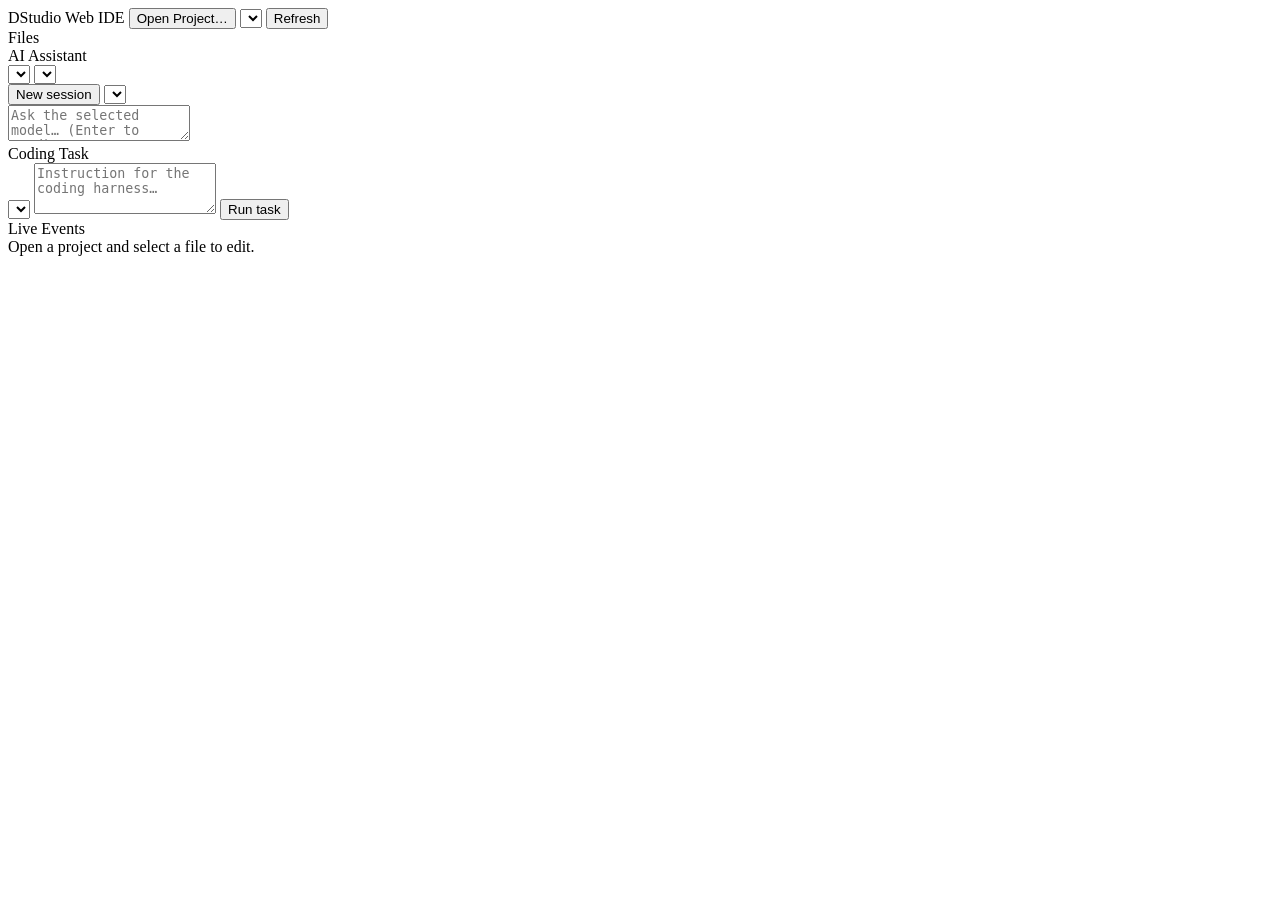
==== plugins/eu.kalafatic.dstudio.teip/web/index.html @ 0d95d930 "DS201126" ====
<!DOCTYPE html>
<html lang="en">
<head>
<meta charset="utf-8">
<meta name="viewport" content="width=device-width, initial-scale=1">
<title>DStudio — Web IDE</title>
<link rel="stylesheet" href="/web/style.css">
</head>
<body>
<header id="topbar">
  <span id="brand">DStudio Web IDE</span>
  <button id="openProjectBtn" title="Open a folder or repository as a DStudio project">Open Project…</button>
  <select id="projectSelect" title="Active project"></select>
  <button id="refreshBtn" title="Refresh projects and tree">Refresh</button>
  <span id="statusDot" class="dot unknown" title="Backend status"></span>
</header>
<div id="layout">
  <aside id="sidebar">
    <div class="panel" id="treePanel">
      <div class="panelTitle">Files</div>
      <div id="fileTree"></div>
    </div>
    <div class="panel" id="aiPanel">
      <div class="panelTitle">AI Assistant <span id="aiEngineTag"></span></div>
      <div class="aiRow">
        <select id="engineSelect"></select>
        <select id="modelSelect"></select>
      </div>
      <div class="aiRow">
        <button id="newSessionBtn">New session</button>
        <select id="sessionSelect"></select>
      </div>
      <div id="chatLog"></div>
      <textarea id="chatInput" rows="2" placeholder="Ask the selected model… (Enter to send)"></textarea>
    </div>
    <div class="panel" id="taskPanel">
      <div class="panelTitle">Coding Task</div>
      <select id="harnessSelect"></select>
      <textarea id="taskInstruction" rows="3" placeholder="Instruction for the coding harness…"></textarea>
      <button id="runTaskBtn">Run task</button>
      <div id="taskStatus"></div>
    </div>
    <div class="panel" id="eventsPanel">
      <div class="panelTitle">Live Events</div>
      <div id="eventsLog"></div>
    </div>
  </aside>
  <main id="editorArea">
    <div id="tabs"></div>
    <div id="editorHost"><div class="placeholder">Open a project and select a file to edit.</div></div>
  </main>
</div>
<div id="ctx-menu" class="ctx-menu" role="menu" hidden></div>
<div id="ctx-toast" class="ctx-toast" hidden></div>
<script src="/web/app.js"></script>
</body>
</html>
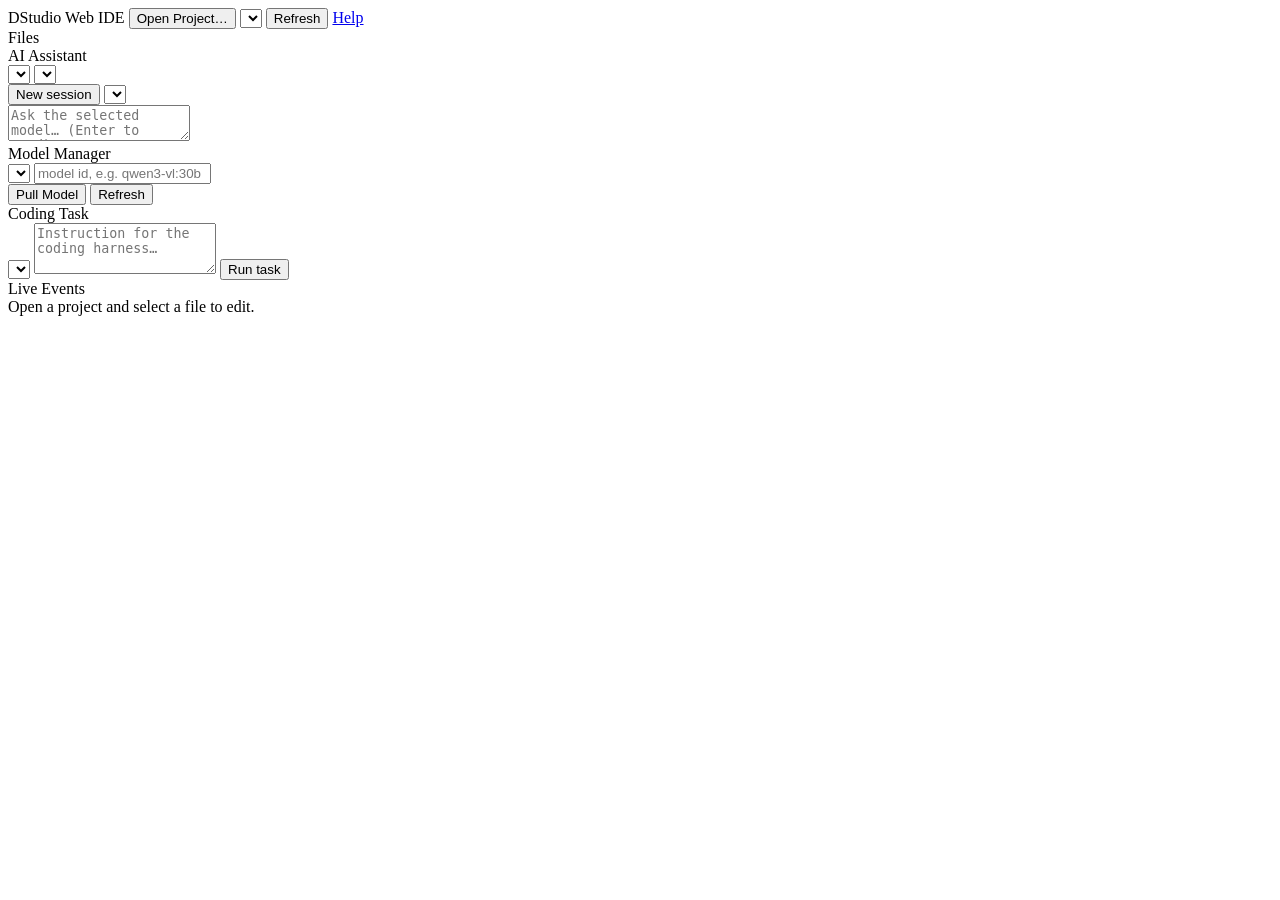
==== commit 05004c73: "x" ====
--- a/plugins/eu.kalafatic.dstudio.teip/web/index.html
+++ b/plugins/eu.kalafatic.dstudio.teip/web/index.html
@@ -12,6 +12,7 @@
   <button id="openProjectBtn" title="Open a folder or repository as a DStudio project">Open Project…</button>
   <select id="projectSelect" title="Active project"></select>
   <button id="refreshBtn" title="Refresh projects and tree">Refresh</button>
+  <a id="helpBtn" href="/help.html" target="_blank" rel="noopener" title="Help and documentation">Help</a>
   <span id="statusDot" class="dot unknown" title="Backend status"></span>
 </header>
 <div id="layout">
@@ -33,6 +34,20 @@
       <div id="chatLog"></div>
       <textarea id="chatInput" rows="2" placeholder="Ask the selected model… (Enter to send)"></textarea>
     </div>
+    <div class="panel" id="modelManagerPanel">
+      <div class="panelTitle">Model Manager</div>
+      <div class="aiRow">
+        <select id="mmProvider"></select>
+        <input id="mmModel" type="text" placeholder="model id, e.g. qwen3-vl:30b">
+      </div>
+      <div class="aiRow">
+        <button id="mmPullBtn">Pull Model</button>
+        <button id="mmRefreshBtn">Refresh</button>
+      </div>
+      <div id="mmStatus"></div>
+      <div id="mmDownloads"></div>
+      <div id="mmInstalled"></div>
+    </div>
     <div class="panel" id="taskPanel">
       <div class="panelTitle">Coding Task</div>
       <select id="harnessSelect"></select>
@@ -50,7 +65,7 @@
     <div id="editorHost"><div class="placeholder">Open a project and select a file to edit.</div></div>
   </main>
 </div>
-<div id="ctx-menu" class="ctx-menu" role="menu" hidden></div>
+<div id="ctx-menu" class="ctx-menu" role="menu" aria-label="Context actions" hidden></div>
 <div id="ctx-toast" class="ctx-toast" hidden></div>
 <script src="/web/app.js"></script>
 </body>
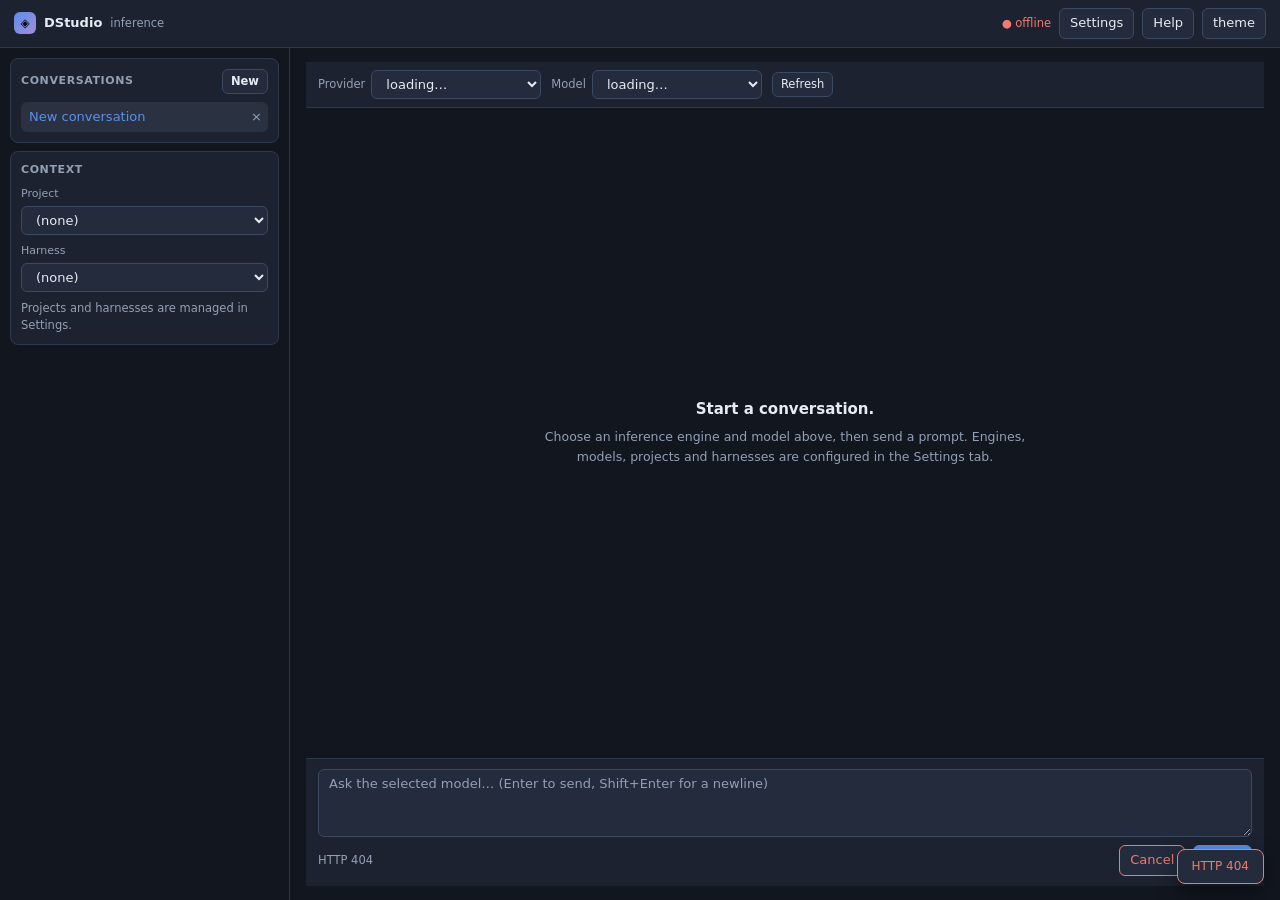
==== commit 5b00b93e: "x" ====
--- a/plugins/eu.kalafatic.dstudio.teip/web/index.html
+++ b/plugins/eu.kalafatic.dstudio.teip/web/index.html
@@ -1,72 +1,83 @@
 <!DOCTYPE html>
-<html lang="en">
+<html lang="en" data-theme="dark">
 <head>
 <meta charset="utf-8">
 <meta name="viewport" content="width=device-width, initial-scale=1">
-<title>DStudio — Web IDE</title>
-<link rel="stylesheet" href="/web/style.css">
+<title>DStudio — Inference</title>
+<link rel="stylesheet" href="style.css">
 </head>
 <body>
 <header id="topbar">
-  <span id="brand">DStudio Web IDE</span>
-  <button id="openProjectBtn" title="Open a folder or repository as a DStudio project">Open Project…</button>
-  <select id="projectSelect" title="Active project"></select>
-  <button id="refreshBtn" title="Refresh projects and tree">Refresh</button>
-  <a id="helpBtn" href="/help.html" target="_blank" rel="noopener" title="Help and documentation">Help</a>
-  <span id="statusDot" class="dot unknown" title="Backend status"></span>
+  <div class="brand">
+    <span class="brand-mark">&#9672;</span>
+    <span id="brandName">DStudio</span>
+    <span class="brand-sub" id="brandSub">inference</span>
+  </div>
+  <div class="spacer"></div>
+  <span id="connStatus" class="conn offline" title="Backend status">&#9679; connecting</span>
+  <a class="btn" href="settings.html" title="Providers, models, projects and harnesses">Settings</a>
+  <a class="btn" href="help.html" target="_blank" rel="noopener" title="Help and documentation">Help</a>
+  <button id="themeBtn" class="btn" title="Toggle light/dark theme">theme</button>
 </header>
+
 <div id="layout">
   <aside id="sidebar">
-    <div class="panel" id="treePanel">
-      <div class="panelTitle">Files</div>
-      <div id="fileTree"></div>
+    <div class="panel">
+      <div class="panel-head">
+        <span>Conversations</span>
+        <button id="newChatBtn" class="btn small">New</button>
+      </div>
+      <div id="conversationList" class="list"></div>
     </div>
-    <div class="panel" id="aiPanel">
-      <div class="panelTitle">AI Assistant <span id="aiEngineTag"></span></div>
-      <div class="aiRow">
-        <select id="engineSelect"></select>
-        <select id="modelSelect"></select>
-      </div>
-      <div class="aiRow">
-        <button id="newSessionBtn">New session</button>
-        <select id="sessionSelect"></select>
-      </div>
-      <div id="chatLog"></div>
-      <textarea id="chatInput" rows="2" placeholder="Ask the selected model… (Enter to send)"></textarea>
-    </div>
-    <div class="panel" id="modelManagerPanel">
-      <div class="panelTitle">Model Manager</div>
-      <div class="aiRow">
-        <select id="mmProvider"></select>
-        <input id="mmModel" type="text" placeholder="model id, e.g. qwen3-vl:30b">
-      </div>
-      <div class="aiRow">
-        <button id="mmPullBtn">Pull Model</button>
-        <button id="mmRefreshBtn">Refresh</button>
-      </div>
-      <div id="mmStatus"></div>
-      <div id="mmDownloads"></div>
-      <div id="mmInstalled"></div>
-    </div>
-    <div class="panel" id="taskPanel">
-      <div class="panelTitle">Coding Task</div>
-      <select id="harnessSelect"></select>
-      <textarea id="taskInstruction" rows="3" placeholder="Instruction for the coding harness…"></textarea>
-      <button id="runTaskBtn">Run task</button>
-      <div id="taskStatus"></div>
-    </div>
-    <div class="panel" id="eventsPanel">
-      <div class="panelTitle">Live Events</div>
-      <div id="eventsLog"></div>
+    <div class="panel">
+      <div class="panel-head"><span>Context</span></div>
+      <label class="field"><span>Project</span>
+        <select id="projectSelect"><option value="">(none)</option></select>
+      </label>
+      <label class="field" id="harnessField"><span>Harness</span>
+        <select id="harnessSelect"><option value="">(none)</option></select>
+      </label>
+      <div class="muted" id="contextHint">Projects and harnesses are managed in Settings.</div>
     </div>
   </aside>
-  <main id="editorArea">
-    <div id="tabs"></div>
-    <div id="editorHost"><div class="placeholder">Open a project and select a file to edit.</div></div>
+
+  <main id="main">
+    <div id="toolbar">
+      <label class="inline"><span>Provider</span>
+        <select id="providerSelect"><option value="">loading…</option></select>
+      </label>
+      <label class="inline"><span>Model</span>
+        <select id="modelSelect"><option value="">loading…</option></select>
+      </label>
+      <button id="refreshBtn" class="btn small" title="Reload providers and models">Refresh</button>
+      <span class="spacer"></span>
+      <span id="modelMeta" class="muted"></span>
+    </div>
+
+    <div id="chatLog" class="chat">
+      <div class="empty">
+        <div class="empty-title">Select a provider and model to start.</div>
+        <div class="empty-text">Conversations run against the same authoritative backend
+          that the desktop IDE uses. Provider, model, project and harness configuration
+          live in the Settings tab.</div>
+      </div>
+    </div>
+
+    <div id="composer">
+      <textarea id="promptInput" rows="3"
+        placeholder="Ask the selected model… (Enter to send, Shift+Enter for a newline)"></textarea>
+      <div class="composer-actions">
+        <span id="sendStatus" class="muted"></span>
+        <span class="spacer"></span>
+        <button id="cancelBtn" class="btn danger" hidden>Cancel</button>
+        <button id="sendBtn" class="btn primary">Send</button>
+      </div>
+    </div>
   </main>
 </div>
-<div id="ctx-menu" class="ctx-menu" role="menu" aria-label="Context actions" hidden></div>
-<div id="ctx-toast" class="ctx-toast" hidden></div>
-<script src="/web/app.js"></script>
+
+<div id="toast" class="toast" hidden></div>
+<script src="common.js"></script>
+<script src="app.js"></script>
 </body>
 </html>
--- a/plugins/eu.kalafatic.dstudio.teip/web/style.css
+++ b/plugins/eu.kalafatic.dstudio.teip/web/style.css
@@ -0,0 +1,179 @@
+/* Shared inference web — UPM/Darwin family design tokens (dark default). */
+:root {
+  --bg: #12161f; --panel: #1c2230; --panel2: #232b3c; --panel3: #2a3242;
+  --border: #2e394c; --border2: #3c4a61;
+  --text: #e7ebf3; --muted: #93a0b4;
+  --accent: #5b8feb; --accent2: #a58cd9;
+  --ok: #46c58a; --warn: #e2ad4e; --err: #ef7a6f;
+  --code: #10131a;
+  --mono: "JetBrains Mono", "Fira Code", "DejaVu Sans Mono", Consolas, monospace;
+}
+[data-theme="light"] {
+  --bg: #f4f6f9; --panel: #ffffff; --panel2: #f7f9fb; --panel3: #eceff4;
+  --border: #d7dce4; --border2: #c3cad5;
+  --text: #1b2434; --muted: #5c6a7e;
+  --accent: #2f6bd8; --accent2: #7048c8;
+  --ok: #1f8a4c; --warn: #a86a00; --err: #c23b2e;
+  --code: #f7f9fb;
+}
+* { box-sizing: border-box; }
+html, body { height: 100%; }
+body {
+  margin: 0; background: var(--bg); color: var(--text);
+  font: 13px/1.45 "Inter", "Segoe UI", "DejaVu Sans", system-ui, sans-serif;
+  display: flex; flex-direction: column; overflow: hidden;
+}
+a { color: inherit; }
+
+/* ---- top bar ---- */
+#topbar {
+  display: flex; align-items: center; gap: 8px; padding: 8px 14px;
+  background: var(--panel); border-bottom: 1px solid var(--border); flex: none;
+}
+.brand { display: flex; align-items: center; gap: 8px; font-weight: 700; }
+.brand-mark {
+  width: 22px; height: 22px; border-radius: 6px; display: inline-flex;
+  align-items: center; justify-content: center; font-size: 12px;
+  background: linear-gradient(135deg, var(--accent), var(--accent2)); color: #0b0e14;
+}
+.brand-sub { color: var(--muted); font-weight: 400; font-size: 11.5px; }
+.spacer { flex: 1; }
+.conn { font-size: 11.5px; color: var(--muted); white-space: nowrap; }
+.conn.online { color: var(--ok); }
+.conn.offline { color: var(--err); }
+
+/* ---- buttons, inputs ---- */
+.btn, button, select, input, textarea {
+  font: inherit; color: var(--text); background: var(--panel2);
+  border: 1px solid var(--border2); border-radius: 6px; padding: 5px 10px;
+  outline: none;
+}
+.btn { text-decoration: none; cursor: pointer; display: inline-flex;
+  align-items: center; }
+button { cursor: pointer; }
+.btn:hover, button:hover { border-color: var(--accent); }
+button:disabled { opacity: .45; cursor: not-allowed; }
+button.primary { background: var(--accent); border-color: var(--accent);
+  color: #0b0e14; font-weight: 600; }
+button.primary:hover { filter: brightness(1.08); }
+button.danger { border-color: var(--err); color: var(--err); }
+button.small, .btn.small { padding: 3px 8px; font-size: 11.5px; }
+select { min-width: 120px; }
+textarea { resize: vertical; }
+input::placeholder, textarea::placeholder { color: var(--muted); }
+
+/* ---- inference layout ---- */
+#layout { flex: 1; display: flex; min-height: 0; }
+#sidebar {
+  width: 290px; min-width: 240px; display: flex; flex-direction: column; gap: 8px;
+  padding: 10px; border-right: 1px solid var(--border); overflow-y: auto;
+}
+.panel { background: var(--panel); border: 1px solid var(--border);
+  border-radius: 8px; padding: 10px; }
+.panel-head { display: flex; align-items: center; justify-content: space-between;
+  gap: 8px; margin-bottom: 8px; color: var(--muted); font-weight: 600;
+  font-size: 11px; text-transform: uppercase; letter-spacing: .6px; }
+.field { display: flex; flex-direction: column; gap: 4px; margin-bottom: 8px; }
+.field:last-child { margin-bottom: 0; }
+.field > span { color: var(--muted); font-size: 11px; }
+.field select { width: 100%; }
+.list { display: flex; flex-direction: column; gap: 2px; max-height: 40vh;
+  overflow-y: auto; }
+.conv { display: flex; align-items: center; gap: 4px; border-radius: 6px; }
+.conv:hover { background: var(--panel2); }
+.conv.active { background: var(--panel3); }
+.conv-label {
+  flex: 1; text-align: left; background: transparent; border: none;
+  padding: 6px 8px; border-radius: 6px; white-space: nowrap; overflow: hidden;
+  text-overflow: ellipsis; color: var(--text); cursor: pointer;
+}
+.conv.active .conv-label { color: var(--accent); }
+.conv-remove { background: transparent; border: none; color: var(--muted);
+  padding: 2px 6px; border-radius: 4px; }
+.conv-remove:hover { color: var(--err); border-color: transparent; }
+
+#main { flex: 1; display: flex; flex-direction: column; min-width: 0; }
+#toolbar {
+  display: flex; align-items: center; gap: 10px; padding: 8px 12px;
+  background: var(--panel); border-bottom: 1px solid var(--border);
+  flex-wrap: wrap;
+}
+.inline { display: flex; align-items: center; gap: 6px; }
+.inline > span { color: var(--muted); font-size: 11.5px; white-space: nowrap; }
+.inline select { min-width: 170px; max-width: 320px; }
+
+.chat { flex: 1; overflow-y: auto; padding: 16px 18px; display: flex;
+  flex-direction: column; gap: 12px; }
+.empty { margin: auto; max-width: 520px; text-align: center; color: var(--muted); }
+.empty-title { color: var(--text); font-weight: 600; font-size: 15px;
+  margin-bottom: 6px; }
+.empty-text { font-size: 12.5px; line-height: 1.6; }
+.msg { max-width: 860px; width: 100%; align-self: flex-start; }
+.msg.user { align-self: flex-end; }
+.msg .who { font-size: 10px; text-transform: uppercase; letter-spacing: .7px;
+  color: var(--muted); margin-bottom: 3px; }
+.msg.user .who { color: var(--accent); text-align: right; }
+.msg .text {
+  white-space: pre-wrap; word-break: break-word; padding: 10px 12px;
+  border-radius: 9px; background: var(--panel); border: 1px solid var(--border);
+}
+.msg.user .text { background: rgba(108,140,255,.12);
+  border-color: rgba(108,140,255,.35); }
+
+#composer { border-top: 1px solid var(--border); background: var(--panel);
+  padding: 10px 12px; display: flex; flex-direction: column; gap: 8px; flex: none; }
+#composer textarea { width: 100%; min-height: 62px; }
+.composer-actions { display: flex; align-items: center; gap: 8px; }
+
+/* ---- settings ---- */
+main { flex: 1; overflow-y: auto; padding: 14px 16px; }
+.grid { display: grid; grid-template-columns: repeat(auto-fill, minmax(330px, 1fr));
+  gap: 10px; }
+.card { background: var(--panel); border: 1px solid var(--border);
+  border-radius: 8px; padding: 12px 14px; }
+.card h4 { font-size: 10px; text-transform: uppercase; letter-spacing: .8px;
+  color: var(--muted); margin: 0 0 9px; font-weight: 600; }
+.kv { display: flex; justify-content: space-between; gap: 10px; padding: 3px 0;
+  border-bottom: 1px dashed var(--border); font-size: 11.5px; }
+.kv:last-child { border-bottom: none; }
+.kv .k { color: var(--muted); }
+.kv .v { font-family: var(--mono); word-break: break-all; text-align: right;
+  font-size: 11px; }
+.row { display: flex; gap: 8px; align-items: center; flex-wrap: wrap;
+  margin-bottom: 7px; }
+.row label { color: var(--muted); min-width: 62px; font-size: 11.5px; }
+.row select { flex: 1; min-width: 130px; }
+.row input[type="text"] { flex: 1; min-width: 150px; }
+table { width: 100%; border-collapse: collapse; font-size: 11.5px; }
+th { text-align: left; color: var(--muted); font-weight: 600; font-size: 9.5px;
+  text-transform: uppercase; letter-spacing: .6px; padding: 3px 6px;
+  border-bottom: 1px solid var(--border); }
+td { padding: 5px 6px; border-bottom: 1px solid var(--border);
+  vertical-align: middle; }
+tr:last-child td { border-bottom: none; }
+td.ellipsis { max-width: 230px; overflow: hidden; text-overflow: ellipsis;
+  white-space: nowrap; font-family: var(--mono); }
+.badge { display: inline-block; font-size: 9.5px; padding: 1px 7px;
+  border-radius: 8px; border: 1px solid var(--border2); color: var(--muted);
+  text-transform: uppercase; white-space: nowrap; }
+.badge.ok { color: var(--ok); border-color: rgba(74,222,128,.45); }
+.badge.err { color: var(--err); border-color: rgba(248,113,113,.45); }
+.muted { color: var(--muted); font-size: 11.5px; }
+.banner { margin-bottom: 10px; padding: 8px 12px; border-radius: 7px;
+  font-size: 12px; }
+.banner.warn { background: rgba(251,191,36,.1);
+  border: 1px solid rgba(251,191,36,.35); color: var(--warn); }
+.banner.err { background: rgba(248,113,113,.1);
+  border: 1px solid rgba(248,113,113,.4); color: var(--err); }
+
+/* ---- toast ---- */
+.toast { position: fixed; bottom: 16px; right: 16px; background: var(--panel2);
+  border: 1px solid var(--accent); border-radius: 8px; padding: 8px 14px;
+  font-size: 12px; z-index: 60; max-width: 60vw;
+  box-shadow: 0 8px 22px rgba(0,0,0,.45); }
+.toast.error { border-color: var(--err); color: var(--err); }
+
+@media (max-width: 820px) {
+  #sidebar { display: none; }
+  .inline select { min-width: 120px; }
+}
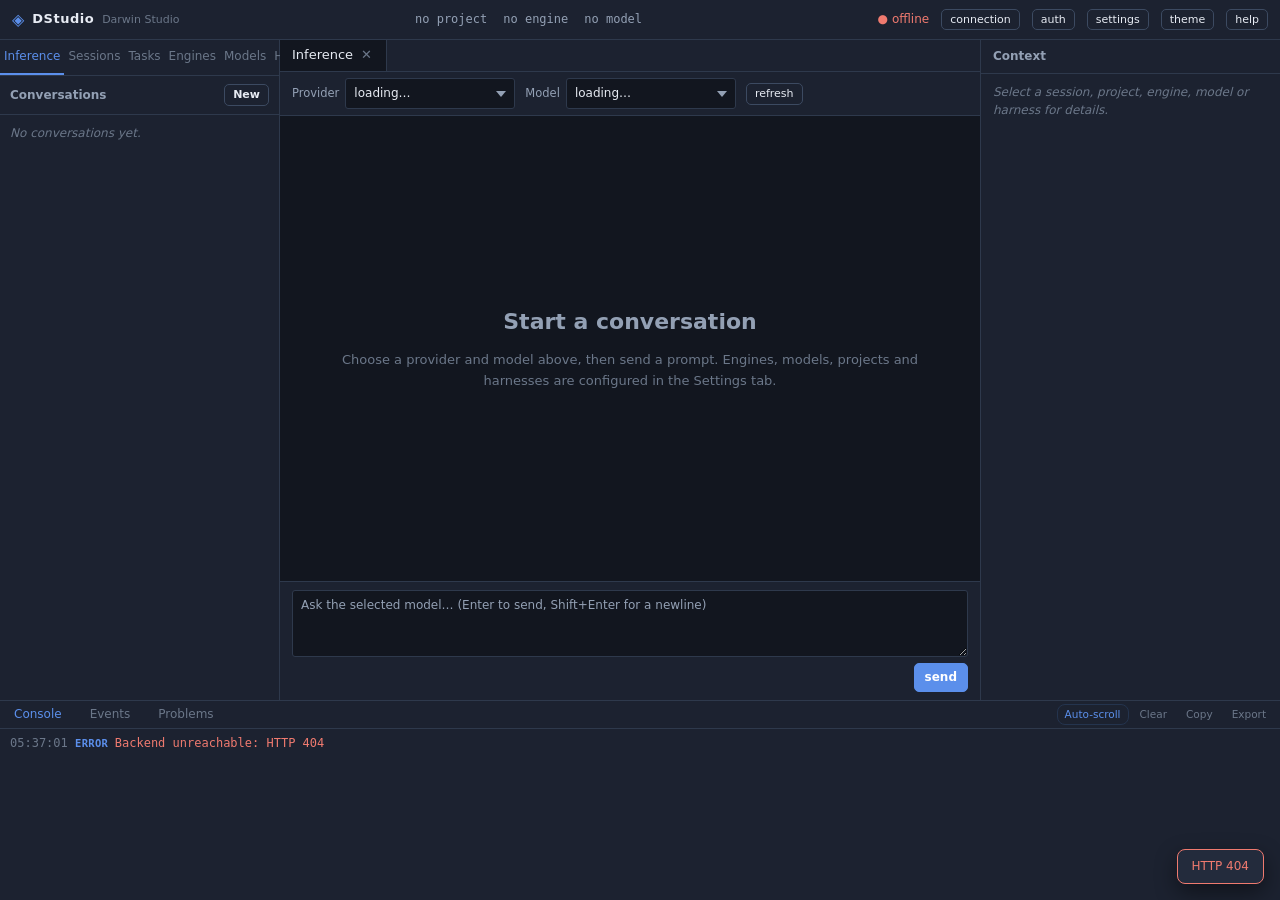
==== commit c53a73ac: "x" ====
--- a/plugins/eu.kalafatic.dstudio.teip/web/index.html
+++ b/plugins/eu.kalafatic.dstudio.teip/web/index.html
@@ -10,74 +10,114 @@
 <header id="topbar">
   <div class="brand">
     <span class="brand-mark">&#9672;</span>
-    <span id="brandName">DStudio</span>
-    <span class="brand-sub" id="brandSub">inference</span>
+    <span class="brand-name">DStudio</span>
+    <span class="brand-sub">Darwin Studio</span>
   </div>
-  <div class="spacer"></div>
-  <span id="connStatus" class="conn offline" title="Backend status">&#9679; connecting</span>
-  <a class="btn" href="settings.html" title="Providers, models, projects and harnesses">Settings</a>
-  <a class="btn" href="help.html" target="_blank" rel="noopener" title="Help and documentation">Help</a>
-  <button id="themeBtn" class="btn" title="Toggle light/dark theme">theme</button>
+  <div class="topbar-center">
+    <span id="top-project" class="top-item">no project</span>
+    <span id="top-engine" class="top-item">no engine</span>
+    <span id="top-model" class="top-item">no model</span>
+  </div>
+  <div class="topbar-right">
+    <span id="connection-status" class="conn conn-disconnected" title="Backend connection">&#9679; offline</span>
+    <button id="btn-conn" class="btn btn-small" title="Connection diagnostics">connection</button>
+    <button id="btn-auth" class="btn btn-small" title="Set server bearer token">auth</button>
+    <a id="btn-settings" class="btn btn-small" href="settings.html" title="Providers, models, projects, harnesses">settings</a>
+    <button id="btn-theme" class="btn btn-small" title="Toggle light/dark theme">theme</button>
+    <a id="btn-help" class="btn btn-small" href="help.html" target="_blank" rel="noopener" title="Help and documentation">help</a>
+  </div>
 </header>
 
-<div id="layout">
-  <aside id="sidebar">
-    <div class="panel">
-      <div class="panel-head">
-        <span>Conversations</span>
-        <button id="newChatBtn" class="btn small">New</button>
+<div id="main">
+  <aside id="left-panel">
+    <nav id="left-nav">
+      <button class="nav-btn active" data-view="inference">Inference</button>
+      <button class="nav-btn" data-view="sessions">Sessions</button>
+      <button class="nav-btn" data-view="tasks">Tasks</button>
+      <button class="nav-btn" data-view="engines">Engines</button>
+      <button class="nav-btn" data-view="models">Models</button>
+      <button class="nav-btn" data-view="harnesses">Harnesses</button>
+    </nav>
+    <div id="left-content"></div>
+  </aside>
+
+  <section id="work-area">
+    <div id="tabs-bar">
+      <div class="tab active" data-tab="inference">
+        <span id="tabTitle">Inference</span>
+        <span class="tab-close" id="tabClose" title="Close tab">&#10005;</span>
       </div>
-      <div id="conversationList" class="list"></div>
     </div>
-    <div class="panel">
-      <div class="panel-head"><span>Context</span></div>
-      <label class="field"><span>Project</span>
-        <select id="projectSelect"><option value="">(none)</option></select>
-      </label>
-      <label class="field" id="harnessField"><span>Harness</span>
-        <select id="harnessSelect"><option value="">(none)</option></select>
-      </label>
-      <div class="muted" id="contextHint">Projects and harnesses are managed in Settings.</div>
+    <div id="tab-content">
+      <div id="inference-pane" class="pane active">
+        <div id="toolbar">
+          <label class="inline"><span>Provider</span>
+            <select id="providerSelect"><option value="">loading…</option></select>
+          </label>
+          <label class="inline"><span>Model</span>
+            <select id="modelSelect"><option value="">loading…</option></select>
+          </label>
+          <button id="refreshBtn" class="btn btn-small" title="Reload providers and models">refresh</button>
+          <span class="spacer"></span>
+          <span id="modelMeta" class="top-item"></span>
+        </div>
+        <div id="chatLog" class="chat">
+          <div class="placeholder">
+            <div class="placeholder-title">Start a conversation</div>
+            <div class="placeholder-text">Choose a provider and model above, then send a prompt.
+              Engines, models, projects and harnesses are configured in the Settings tab.</div>
+          </div>
+        </div>
+        <div id="composer">
+          <textarea id="promptInput" rows="3"
+            placeholder="Ask the selected model… (Enter to send, Shift+Enter for a newline)"></textarea>
+          <div class="composer-actions">
+            <span id="sendStatus" class="muted"></span>
+            <span class="spacer"></span>
+            <button id="cancelBtn" class="btn btn-danger" hidden>cancel</button>
+            <button id="sendBtn" class="btn btn-primary">send</button>
+          </div>
+        </div>
+      </div>
+      <div id="no-tab" class="placeholder" hidden>
+        <div class="placeholder-title">No tab open</div>
+        <div class="placeholder-text">Open the inference workspace from the left panel.</div>
+        <button id="openInferenceBtn" class="btn">Open Inference</button>
+      </div>
+    </div>
+  </section>
+
+  <aside id="right-panel">
+    <div class="panel-title">Context</div>
+    <div id="right-content" class="panel-scroll">
+      <div class="empty-note">Select a session, project, engine, model or harness for details.</div>
     </div>
   </aside>
+</div>
 
-  <main id="main">
-    <div id="toolbar">
-      <label class="inline"><span>Provider</span>
-        <select id="providerSelect"><option value="">loading…</option></select>
-      </label>
-      <label class="inline"><span>Model</span>
-        <select id="modelSelect"><option value="">loading…</option></select>
-      </label>
-      <button id="refreshBtn" class="btn small" title="Reload providers and models">Refresh</button>
-      <span class="spacer"></span>
-      <span id="modelMeta" class="muted"></span>
+<footer id="bottom-panel">
+  <div class="bottom-tabs">
+    <button class="bottom-tab active" data-panel="console">Console</button>
+    <button class="bottom-tab" data-panel="events">Events</button>
+    <button class="bottom-tab" data-panel="problems">Problems</button>
+    <span class="spacer"></span>
+    <div id="console-controls" class="console-controls">
+      <button class="console-chip" id="chip-autoscroll">Auto-scroll</button>
+      <button class="console-chip" id="chip-clear">Clear</button>
+      <button class="console-chip" id="chip-copy">Copy</button>
+      <button class="console-chip" id="chip-export">Export</button>
     </div>
-
-    <div id="chatLog" class="chat">
-      <div class="empty">
-        <div class="empty-title">Select a provider and model to start.</div>
-        <div class="empty-text">Conversations run against the same authoritative backend
-          that the desktop IDE uses. Provider, model, project and harness configuration
-          live in the Settings tab.</div>
-      </div>
-    </div>
-
-    <div id="composer">
-      <textarea id="promptInput" rows="3"
-        placeholder="Ask the selected model… (Enter to send, Shift+Enter for a newline)"></textarea>
-      <div class="composer-actions">
-        <span id="sendStatus" class="muted"></span>
-        <span class="spacer"></span>
-        <button id="cancelBtn" class="btn danger" hidden>Cancel</button>
-        <button id="sendBtn" class="btn primary">Send</button>
-      </div>
-    </div>
-  </main>
-</div>
+  </div>
+  <div id="bottom-content">
+    <div id="panel-console" class="bottom-pane active"></div>
+    <div id="panel-events" class="bottom-pane"></div>
+    <div id="panel-problems" class="bottom-pane"></div>
+  </div>
+</footer>
 
 <div id="toast" class="toast" hidden></div>
 <script src="common.js"></script>
+<script src="tasks.js"></script>
 <script src="app.js"></script>
 </body>
 </html>
--- a/plugins/eu.kalafatic.dstudio.teip/web/style.css
+++ b/plugins/eu.kalafatic.dstudio.teip/web/style.css
@@ -1,132 +1,288 @@
-/* Shared inference web — UPM/Darwin family design tokens (dark default). */
+/* DStudio web — same visual language as the DCode web application
+   (UPM/Darwin dark/light design tokens). DStudio keeps its own objects
+   (inference engines, sessions, projects, harnesses); the shell, typography,
+   spacing and components follow the DCode standard. */
 :root {
-  --bg: #12161f; --panel: #1c2230; --panel2: #232b3c; --panel3: #2a3242;
-  --border: #2e394c; --border2: #3c4a61;
-  --text: #e7ebf3; --muted: #93a0b4;
-  --accent: #5b8feb; --accent2: #a58cd9;
-  --ok: #46c58a; --warn: #e2ad4e; --err: #ef7a6f;
+  color-scheme: dark;
+  /* UPM/DCode canonical dark tokens */
+  --bg: #12161f; --bg2: #181d29; --panel: #1c2230; --panel2: #232b3c;
+  --panel3: #2a3242; --border: #2e394c; --border-strong: #3c4a61;
+  --text: #e7ebf3; --muted: #93a0b4; --faint: #6b7789;
+  --accent: #5b8feb; --accent-soft: #24344e; --accent2: #a58cd9;
+  --sel: #26334c; --ok: #46c58a; --ok-soft: #1d3a2c; --warn: #e2ad4e;
+  --warn-soft: #3d3320; --err: #ef7a6f; --err-soft: #432422; --info: #62b6ea;
+  --shadow: 0 1px 2px rgba(0, 0, 0, .3);
+  /* DCode compatibility aliases (same names the DCode web app uses) */
+  --bg-0: var(--bg); --bg-1: var(--panel); --bg-2: var(--panel2);
+  --bg-3: var(--panel3); --fg-0: var(--text); --fg-1: var(--muted);
+  --fg-2: var(--faint); --border2: var(--border-strong);
+  --accent-dim: var(--accent-soft); --green: var(--ok); --red: var(--err);
+  --yellow: var(--warn); --purple: #a58cd9; --danger: var(--err);
   --code: #10131a;
-  --mono: "JetBrains Mono", "Fira Code", "DejaVu Sans Mono", Consolas, monospace;
+  --mono: "JetBrains Mono", "Fira Code", "Cascadia Code", "DejaVu Sans Mono",
+    Consolas, monospace;
+  --sans: "Inter", "Segoe UI", "DejaVu Sans", system-ui, sans-serif;
 }
 [data-theme="light"] {
-  --bg: #f4f6f9; --panel: #ffffff; --panel2: #f7f9fb; --panel3: #eceff4;
-  --border: #d7dce4; --border2: #c3cad5;
-  --text: #1b2434; --muted: #5c6a7e;
-  --accent: #2f6bd8; --accent2: #7048c8;
-  --ok: #1f8a4c; --warn: #a86a00; --err: #c23b2e;
-  --code: #f7f9fb;
-}
-* { box-sizing: border-box; }
+  color-scheme: light;
+  --bg: #f4f6f9; --bg2: #eceff4; --panel: #ffffff; --panel2: #f7f9fb;
+  --panel3: #eceff4; --border: #d7dce4; --border-strong: #c3cad5;
+  --text: #1b2434; --muted: #5c6a7e; --faint: #8b96a8;
+  --accent: #2f6bd8; --accent-soft: #e8effa; --accent2: #7048c8;
+  --sel: #e8effa; --ok: #1f8a4c; --ok-soft: #e7f4ec; --warn: #a86a00;
+  --warn-soft: #fdf3e2; --err: #c23b2e; --err-soft: #fbeceb; --info: #2b7fbe;
+  --shadow: 0 1px 2px rgba(16, 24, 40, .06); --code: #f7f9fb;
+}
+* { box-sizing: border-box; margin: 0; padding: 0; }
+[hidden] { display: none !important; }
 html, body { height: 100%; }
 body {
-  margin: 0; background: var(--bg); color: var(--text);
-  font: 13px/1.45 "Inter", "Segoe UI", "DejaVu Sans", system-ui, sans-serif;
-  display: flex; flex-direction: column; overflow: hidden;
+  background: var(--bg); color: var(--text); font-family: var(--sans);
+  font-size: 13px; line-height: 1.45; display: flex; flex-direction: column;
+  overflow: hidden;
 }
 a { color: inherit; }
 
-/* ---- top bar ---- */
+/* ---- top bar (DCode) ---- */
 #topbar {
-  display: flex; align-items: center; gap: 8px; padding: 8px 14px;
-  background: var(--panel); border-bottom: 1px solid var(--border); flex: none;
-}
-.brand { display: flex; align-items: center; gap: 8px; font-weight: 700; }
-.brand-mark {
-  width: 22px; height: 22px; border-radius: 6px; display: inline-flex;
-  align-items: center; justify-content: center; font-size: 12px;
-  background: linear-gradient(135deg, var(--accent), var(--accent2)); color: #0b0e14;
-}
-.brand-sub { color: var(--muted); font-weight: 400; font-size: 11.5px; }
+  display: flex; align-items: center; justify-content: space-between;
+  height: 40px; flex: none; padding: 0 12px; gap: 12px;
+  background: var(--panel); border-bottom: 1px solid var(--border);
+}
+.brand { display: flex; align-items: center; gap: 8px; }
+.brand-mark { color: var(--accent); font-size: 16px; line-height: 1; }
+.brand-name, #brandName { font-weight: 700; letter-spacing: .5px; }
+.brand-sub { color: var(--faint); font-size: 11px; }
+.topbar-center { display: flex; gap: 16px; overflow: hidden; }
+.top-item { color: var(--muted); font-family: var(--mono); font-size: 12px;
+  max-width: 320px; overflow: hidden; text-overflow: ellipsis; white-space: nowrap; }
+.topbar-right { display: flex; align-items: center; gap: 12px; }
+.conn { font-size: 12px; color: var(--faint); white-space: nowrap; }
+.conn.online, .conn-connected { color: var(--ok); }
+.conn.reconnecting, .conn-reconnecting { color: var(--warn); }
+.conn.offline, .conn-disconnected { color: var(--err); }
 .spacer { flex: 1; }
-.conn { font-size: 11.5px; color: var(--muted); white-space: nowrap; }
-.conn.online { color: var(--ok); }
-.conn.offline { color: var(--err); }
-
-/* ---- buttons, inputs ---- */
-.btn, button, select, input, textarea {
-  font: inherit; color: var(--text); background: var(--panel2);
-  border: 1px solid var(--border2); border-radius: 6px; padding: 5px 10px;
-  outline: none;
-}
-.btn { text-decoration: none; cursor: pointer; display: inline-flex;
+
+/* ---- buttons (DCode look) ---- */
+.btn, button {
+  font: inherit; font-size: 12px; color: var(--text); background: var(--panel2);
+  border: 1px solid var(--border-strong); border-radius: 5px; padding: 5px 10px;
+  outline: none; cursor: pointer; white-space: nowrap;
+  -webkit-appearance: none; appearance: none;
+}
+button { padding: 4px 10px; }
+.btn { background: var(--panel); text-decoration: none; display: inline-flex;
   align-items: center; }
-button { cursor: pointer; }
-.btn:hover, button:hover { border-color: var(--accent); }
+.btn:hover { background: var(--panel); border-color: var(--accent);
+  color: var(--accent); }
+button:hover { border-color: var(--accent); }
 button:disabled { opacity: .45; cursor: not-allowed; }
+.btn-primary { background: var(--accent); border-color: var(--accent);
+  color: #fff; font-weight: 600; }
+.btn-primary:hover { background: var(--accent); color: #fff;
+  border-color: var(--accent); filter: brightness(1.06); }
 button.primary { background: var(--accent); border-color: var(--accent);
   color: #0b0e14; font-weight: 600; }
-button.primary:hover { filter: brightness(1.08); }
-button.danger { border-color: var(--err); color: var(--err); }
-button.small, .btn.small { padding: 3px 8px; font-size: 11.5px; }
-select { min-width: 120px; }
+button.primary:hover { background: var(--accent); border-color: var(--accent);
+  color: #0b0e14; filter: brightness(1.06); }
+.btn-danger, button.danger { background: var(--panel); border-color: var(--err);
+  color: var(--err); }
+.btn-danger:hover, button.danger:hover { background: var(--err-soft);
+  color: var(--err); border-color: var(--err); }
+.btn-small, button.small { padding: 2px 8px; font-size: 11px; }
+.btn-tool { padding: 2px 8px; font-size: 11px; background: transparent; }
+
+/* ---- forms (force dark native controls in SWT WebKit) ---- */
+select, input, textarea {
+  font: inherit; font-size: 12px; color: var(--text); background: var(--bg);
+  border: 1px solid var(--border); border-radius: 3px; padding: 6px 8px;
+  outline: none; -webkit-appearance: none; appearance: none;
+}
+select {
+  min-width: 120px; padding-right: 26px;
+  background-image: url("data:image/svg+xml;utf8,<svg xmlns='http://www.w3.org/2000/svg' width='10' height='6'><path d='M0 0l5 6 5-6z' fill='%2393a0b4'/></svg>");
+  background-repeat: no-repeat; background-position: right 8px center;
+}
+select option { background: var(--panel); color: var(--text); }
+select:focus, input:focus, textarea:focus { border-color: var(--accent); }
 textarea { resize: vertical; }
 input::placeholder, textarea::placeholder { color: var(--muted); }
 
-/* ---- inference layout ---- */
-#layout { flex: 1; display: flex; min-height: 0; }
-#sidebar {
-  width: 290px; min-width: 240px; display: flex; flex-direction: column; gap: 8px;
-  padding: 10px; border-right: 1px solid var(--border); overflow-y: auto;
-}
-.panel { background: var(--panel); border: 1px solid var(--border);
-  border-radius: 8px; padding: 10px; }
-.panel-head { display: flex; align-items: center; justify-content: space-between;
-  gap: 8px; margin-bottom: 8px; color: var(--muted); font-weight: 600;
-  font-size: 11px; text-transform: uppercase; letter-spacing: .6px; }
-.field { display: flex; flex-direction: column; gap: 4px; margin-bottom: 8px; }
-.field:last-child { margin-bottom: 0; }
-.field > span { color: var(--muted); font-size: 11px; }
-.field select { width: 100%; }
-.list { display: flex; flex-direction: column; gap: 2px; max-height: 40vh;
-  overflow-y: auto; }
-.conv { display: flex; align-items: center; gap: 4px; border-radius: 6px; }
-.conv:hover { background: var(--panel2); }
-.conv.active { background: var(--panel3); }
-.conv-label {
-  flex: 1; text-align: left; background: transparent; border: none;
-  padding: 6px 8px; border-radius: 6px; white-space: nowrap; overflow: hidden;
-  text-overflow: ellipsis; color: var(--text); cursor: pointer;
-}
-.conv.active .conv-label { color: var(--accent); }
-.conv-remove { background: transparent; border: none; color: var(--muted);
-  padding: 2px 6px; border-radius: 4px; }
-.conv-remove:hover { color: var(--err); border-color: transparent; }
-
-#main { flex: 1; display: flex; flex-direction: column; min-width: 0; }
-#toolbar {
-  display: flex; align-items: center; gap: 10px; padding: 8px 12px;
-  background: var(--panel); border-bottom: 1px solid var(--border);
-  flex-wrap: wrap;
-}
+/* ---- application layout (DCode arrangement) ---- */
+#main { display: flex; flex: 1; min-height: 0; }
+#left-panel {
+  width: 280px; flex: none; display: flex; flex-direction: column;
+  min-height: 0; background: var(--panel); border-right: 1px solid var(--border);
+}
+#left-nav { display: flex; border-bottom: 1px solid var(--border); flex: none; }
+.nav-btn {
+  flex: 1; background: transparent; border: none;
+  border-bottom: 2px solid transparent; border-radius: 0; color: var(--faint);
+  padding: 8px 4px; font-size: 12px; cursor: pointer; font-family: var(--sans);
+}
+.nav-btn:hover { color: var(--text); background: transparent;
+  border-color: transparent; }
+.nav-btn.active { color: var(--accent); border-bottom-color: var(--accent); }
+#left-content { flex: 1; overflow-y: auto; min-height: 0; }
+
+#work-area { flex: 1; display: flex; flex-direction: column; min-width: 0;
+  background: var(--bg); }
+#tabs-bar { display: flex; background: var(--panel); border-bottom: 1px solid
+  var(--border); overflow-x: auto; flex: none; min-height: 32px; }
+.tab { display: flex; align-items: center; gap: 6px; padding: 6px 12px;
+  border-right: 1px solid var(--border); color: var(--muted); cursor: pointer;
+  white-space: nowrap; user-select: none; }
+.tab.active { background: var(--bg); color: var(--text); }
+.tab .tab-close { color: var(--faint); padding: 0 2px; }
+.tab .tab-close:hover { color: var(--err); }
+#tab-content { flex: 1; min-height: 0; display: flex; flex-direction: column;
+  overflow: auto; position: relative; }
+.pane { display: none; flex: 1; min-height: 0; }
+.pane.active { display: flex; flex-direction: column; }
+
+.placeholder { display: flex; flex: 1 1 auto; flex-direction: column;
+  align-items: center; justify-content: center; height: 100%; color: var(--faint);
+  gap: 12px; padding: 20px; text-align: center; }
+.placeholder-title { font-size: 22px; color: var(--muted); font-weight: 600; }
+.placeholder-text { text-align: center; line-height: 1.6; }
+
+#right-panel { width: 300px; flex: none; display: flex; flex-direction: column;
+  min-height: 0; background: var(--panel); border-left: 1px solid var(--border); }
+.panel-title { padding: 8px 12px; border-bottom: 1px solid var(--border);
+  font-weight: 600; color: var(--muted); flex: none; font-size: 12px; }
+.panel-scroll { flex: 1; overflow-y: auto; padding: 10px 12px; min-height: 0; }
+.empty-note { color: var(--faint); font-style: italic; font-size: 12px; }
+
+/* ---- bottom console (DCode) ---- */
+#bottom-panel { height: 200px; flex: none; display: flex; flex-direction: column;
+  background: var(--panel); border-top: 1px solid var(--border); }
+.bottom-tabs { display: flex; align-items: center;
+  border-bottom: 1px solid var(--border); flex: none; }
+.bottom-tab { background: transparent; border: none; border-radius: 0;
+  color: var(--faint); padding: 5px 14px; font-size: 12px; }
+.bottom-tab:hover { color: var(--text); background: transparent;
+  border-color: transparent; }
+.bottom-tab.active { color: var(--accent); }
+#bottom-content, .bottom-content { flex: 1; min-height: 0; overflow: hidden;
+  position: relative; }
+.bottom-pane { display: none; position: absolute; inset: 0; overflow-y: auto;
+  padding: 6px 10px; font-family: var(--mono); font-size: 12px; }
+.bottom-pane.active { display: block; }
+.console-controls { display: flex; align-items: center; gap: 3px;
+  padding: 3px 6px; }
+.console-chip { background: transparent; border: 1px solid transparent;
+  border-radius: 8px; color: var(--faint); font-size: 10.5px; padding: 2px 7px;
+  font-family: var(--sans); white-space: nowrap; }
+.console-chip:hover { color: var(--text); background: transparent;
+  border-color: var(--border); }
+.console-chip.active { color: var(--accent); border-color: var(--accent-dim); }
+
+.log-line { white-space: pre-wrap; word-break: break-word; }
+.log-line .ts { color: var(--faint); }
+.log-line .console-tag { color: var(--accent); }
+.log-error { color: var(--err); }
+.log-success { color: var(--ok); }
+.log-warning { color: var(--warn); }
+.log-network { color: var(--purple); }
+.log-info, .log-debug { color: var(--muted); }
+.log-inference { color: var(--muted); }
+.console-tag { font-weight: 600; font-size: 10.5px; letter-spacing: .3px; }
+.console-tag-error { color: var(--err); }
+.console-tag-warning { color: var(--warn); }
+.console-tag-success { color: var(--ok); }
+.console-tag-network, .console-tag-runtime, .console-tag-harness {
+  color: var(--purple); }
+.console-tag-tool, .console-tag-task, .console-tag-inference,
+.console-tag-event { color: var(--accent); }
+.console-tag-debug, .console-tag-info, .console-tag-system { color: var(--faint); }
+.ev { color: var(--muted); border-bottom: 1px dotted var(--border); }
+.problem { color: var(--err); border-bottom: 1px dotted var(--border); }
+
+/* ---- inference work area ---- */
+#toolbar { display: flex; align-items: center; gap: 10px; padding: 6px 12px;
+  background: var(--panel); border-bottom: 1px solid var(--border); flex: none;
+  flex-wrap: wrap; }
 .inline { display: flex; align-items: center; gap: 6px; }
 .inline > span { color: var(--muted); font-size: 11.5px; white-space: nowrap; }
 .inline select { min-width: 170px; max-width: 320px; }
-
-.chat { flex: 1; overflow-y: auto; padding: 16px 18px; display: flex;
-  flex-direction: column; gap: 12px; }
-.empty { margin: auto; max-width: 520px; text-align: center; color: var(--muted); }
-.empty-title { color: var(--text); font-weight: 600; font-size: 15px;
-  margin-bottom: 6px; }
-.empty-text { font-size: 12.5px; line-height: 1.6; }
-.msg { max-width: 860px; width: 100%; align-self: flex-start; }
+.chat { flex: 1; overflow-y: auto; min-height: 0; padding: 12px 14px;
+  display: flex; flex-direction: column; gap: 10px; }
+.msg { max-width: 900px; width: 100%; align-self: flex-start; }
 .msg.user { align-self: flex-end; }
 .msg .who { font-size: 10px; text-transform: uppercase; letter-spacing: .7px;
-  color: var(--muted); margin-bottom: 3px; }
+  color: var(--faint); margin-bottom: 3px; }
 .msg.user .who { color: var(--accent); text-align: right; }
-.msg .text {
-  white-space: pre-wrap; word-break: break-word; padding: 10px 12px;
-  border-radius: 9px; background: var(--panel); border: 1px solid var(--border);
-}
-.msg.user .text { background: rgba(108,140,255,.12);
-  border-color: rgba(108,140,255,.35); }
-
+.msg .text { white-space: pre-wrap; word-break: break-word; padding: 9px 11px;
+  border-radius: 8px; background: var(--panel); border: 1px solid var(--border); }
+.msg.user .text { background: var(--accent-soft);
+  border-color: rgba(91, 143, 235, .35); }
+/* Markdown-rendered chat output (renderMarkdown in common.js). */
+.msg .text p { margin: 0 0 7px; }
+.msg .text p:last-child { margin-bottom: 0; }
+.msg .text ul, .msg .text ol { margin: 0 0 7px; padding-left: 20px; }
+.msg .text li { margin: 2px 0; }
+.msg .text a { color: var(--accent); }
+.msg .text strong { font-weight: 600; }
+.msg .text code.md-inline { font-family: var(--mono); font-size: 11.5px;
+  background: var(--panel2); border: 1px solid var(--border); border-radius: 4px;
+  padding: 0 4px; }
+.msg .text pre { margin: 0 0 8px; background: var(--bg); border: 1px solid var(--border);
+  border-radius: 6px; padding: 9px 11px; overflow-x: auto; }
+.msg .text pre code.md-code { font-family: var(--mono); font-size: 11.5px;
+  white-space: pre; border: none; background: none; padding: 0; }
 #composer { border-top: 1px solid var(--border); background: var(--panel);
-  padding: 10px 12px; display: flex; flex-direction: column; gap: 8px; flex: none; }
-#composer textarea { width: 100%; min-height: 62px; }
+  padding: 8px 12px; display: flex; flex-direction: column; gap: 6px; flex: none; }
+#composer textarea { width: 100%; min-height: 54px; }
 .composer-actions { display: flex; align-items: center; gap: 8px; }
-
-/* ---- settings ---- */
-main { flex: 1; overflow-y: auto; padding: 14px 16px; }
+.muted { color: var(--muted); font-size: 11.5px; }
+.spin { animation: spin 1s linear infinite; display: inline-block; }
+@keyframes spin { from { transform: rotate(0deg); } to { transform: rotate(360deg); } }
+
+/* ---- left content lists / tables (DStudio objects) ---- */
+.section-head { display: flex; align-items: center; justify-content: space-between;
+  gap: 8px; padding: 8px 10px; border-bottom: 1px solid var(--border);
+  color: var(--muted); font-weight: 600; font-size: 12px; }
+.item-list { display: flex; flex-direction: column; }
+.item { display: flex; align-items: center; gap: 6px; padding: 6px 10px;
+  border-bottom: 1px solid var(--border); cursor: pointer; }
+.item:hover { background: var(--bg2); }
+.item.active { background: var(--accent-dim); }
+.item-body { flex: 1; min-width: 0; }
+.item-title { font-size: 12px; color: var(--text); white-space: nowrap;
+  overflow: hidden; text-overflow: ellipsis; }
+.item-sub { color: var(--muted); font-family: var(--mono); font-size: 11px;
+  white-space: nowrap; overflow: hidden; text-overflow: ellipsis; }
+.item-actions { display: flex; gap: 4px; flex: none; }
+
+/* ---- context details ---- */
+.ctx-title { font-weight: 600; margin-bottom: 6px; }
+.ctx-kv { display: flex; justify-content: space-between; gap: 10px; padding: 3px 0;
+  border-bottom: 1px dashed var(--border); font-size: 11.5px; }
+.ctx-kv .k { color: var(--muted); }
+.ctx-kv .v { font-family: var(--mono); font-size: 11px; word-break: break-all;
+  text-align: right; }
+
+/* ---- settings page (same layout as the DCode settings page) ---- */
+main { flex: 1; overflow-y: auto; padding: 12px 16px; font-size: 12px; }
+.brand .logo { width: 20px; height: 20px; border-radius: 5px; flex: none;
+  display: inline-flex; align-items: center; justify-content: center;
+  font-size: 11px; font-weight: 700; color: #0b0e14;
+  background: linear-gradient(135deg, var(--accent), #8f6cff); }
+#topbar small { color: var(--muted); font-weight: 400; font-size: 11px; }
+#connChip { font-size: 11px; color: var(--muted); display: flex; gap: 6px;
+  align-items: center; }
+.dot { width: 7px; height: 7px; border-radius: 50%; background: var(--warn);
+  flex: none; }
+.dot.ok { background: var(--ok); }
+.dot.err { background: var(--err); }
+#banner { margin-bottom: 10px; padding: 8px 12px; border-radius: 7px;
+  font-size: 12px; display: none; }
+.banner { margin-bottom: 10px; padding: 8px 12px; border-radius: 7px;
+  font-size: 12px; }
+.banner.warn, #banner.warn { display: block; background: rgba(226, 173, 78, .12);
+  border: 1px solid rgba(226, 173, 78, .4); color: var(--warn); }
+.banner.err, #banner.err { display: block; background: rgba(239, 122, 111, .12);
+  border: 1px solid rgba(239, 122, 111, .4); color: var(--err); }
 .grid { display: grid; grid-template-columns: repeat(auto-fill, minmax(330px, 1fr));
   gap: 10px; }
 .card { background: var(--panel); border: 1px solid var(--border);
@@ -141,39 +297,67 @@
   font-size: 11px; }
 .row { display: flex; gap: 8px; align-items: center; flex-wrap: wrap;
   margin-bottom: 7px; }
-.row label { color: var(--muted); min-width: 62px; font-size: 11.5px; }
-.row select { flex: 1; min-width: 130px; }
-.row input[type="text"] { flex: 1; min-width: 150px; }
+.row label { color: var(--muted); min-width: 64px; font-size: 11.5px; }
+.row select, .row input[type="text"] { flex: 1; min-width: 140px;
+  background: var(--panel2); border: 1px solid var(--border-strong);
+  border-radius: 5px; padding: 3px 7px; }
+.row select { padding: 3px 24px 3px 7px; }
 table { width: 100%; border-collapse: collapse; font-size: 11.5px; }
 th { text-align: left; color: var(--muted); font-weight: 600; font-size: 9.5px;
   text-transform: uppercase; letter-spacing: .6px; padding: 3px 6px;
   border-bottom: 1px solid var(--border); }
-td { padding: 5px 6px; border-bottom: 1px solid var(--border);
+td { padding: 4px 6px; border-bottom: 1px solid var(--border);
   vertical-align: middle; }
 tr:last-child td { border-bottom: none; }
 td.ellipsis { max-width: 230px; overflow: hidden; text-overflow: ellipsis;
   white-space: nowrap; font-family: var(--mono); }
 .badge { display: inline-block; font-size: 9.5px; padding: 1px 7px;
-  border-radius: 8px; border: 1px solid var(--border2); color: var(--muted);
+  border-radius: 8px; border: 1px solid var(--border-strong); color: var(--muted);
   text-transform: uppercase; white-space: nowrap; }
-.badge.ok { color: var(--ok); border-color: rgba(74,222,128,.45); }
-.badge.err { color: var(--err); border-color: rgba(248,113,113,.45); }
-.muted { color: var(--muted); font-size: 11.5px; }
-.banner { margin-bottom: 10px; padding: 8px 12px; border-radius: 7px;
-  font-size: 12px; }
-.banner.warn { background: rgba(251,191,36,.1);
-  border: 1px solid rgba(251,191,36,.35); color: var(--warn); }
-.banner.err { background: rgba(248,113,113,.1);
-  border: 1px solid rgba(248,113,113,.4); color: var(--err); }
+.badge.ok { color: var(--ok); border-color: rgba(70, 197, 138, .45); }
+.badge.err { color: var(--err); border-color: rgba(239, 122, 111, .45); }
+.badge.info { color: var(--info); border-color: rgba(98, 182, 234, .45); }
+
+/* ---- coding tasks pane (tasks.js) ---- */
+#task-composer { display: flex; flex-direction: column; gap: 6px; margin-bottom: 10px; }
+#task-composer select, #task-composer textarea {
+  background: var(--panel2); color: var(--text);
+  border: 1px solid var(--border-strong); border-radius: 4px;
+  padding: 4px 7px; font: inherit; font-size: 12px;
+}
+#task-composer textarea { font-family: var(--mono); min-height: 56px; resize: vertical; }
+.ctx-sub { font-size: 10px; text-transform: uppercase; letter-spacing: .6px;
+  color: var(--muted); font-weight: 600; margin: 10px 0 4px; }
+.task-events { max-height: 180px; overflow-y: auto; }
+.ev-line { font-family: var(--mono); font-size: 10.5px; color: var(--muted);
+  padding: 2px 0; word-break: break-all; }
+.ev-line .ts { color: var(--faint); }
+.diff-view { font-family: var(--mono); font-size: 10.5px; line-height: 1.5;
+  background: var(--bg); border: 1px solid var(--border); border-radius: 5px;
+  padding: 8px 10px; max-height: 320px; overflow: auto; white-space: pre-wrap;
+  word-break: break-all; }
+.task-actions { margin-top: 10px; display: flex; gap: 6px; }
+
+/* ---- modal (DCode) ---- */
+.modal-overlay { position: fixed; top: 0; left: 0; right: 0; bottom: 0;
+  background: rgba(0, 0, 0, .55); display: flex; align-items: center;
+  justify-content: center; z-index: 100; }
+.modal { background: var(--panel); border: 1px solid var(--border-strong);
+  border-radius: 8px; padding: 14px; min-width: 320px; max-width: 80vw;
+  box-shadow: 0 10px 30px rgba(0, 0, 0, .5); }
+.modal-title { font-weight: 600; margin-bottom: 10px; }
+.modal input { width: 100%; margin-bottom: 10px; }
+.modal-actions { display: flex; justify-content: flex-end; gap: 8px; }
 
 /* ---- toast ---- */
 .toast { position: fixed; bottom: 16px; right: 16px; background: var(--panel2);
   border: 1px solid var(--accent); border-radius: 8px; padding: 8px 14px;
-  font-size: 12px; z-index: 60; max-width: 60vw;
-  box-shadow: 0 8px 22px rgba(0,0,0,.45); }
+  font-size: 12px; z-index: 110; max-width: 60vw;
+  box-shadow: 0 8px 22px rgba(0, 0, 0, .45); }
 .toast.error { border-color: var(--err); color: var(--err); }
 
-@media (max-width: 820px) {
-  #sidebar { display: none; }
-  .inline select { min-width: 120px; }
-}
+@media (max-width: 900px) {
+  #left-panel { width: 220px; }
+  #right-panel { display: none; }
+  .topbar-center { display: none; }
+}
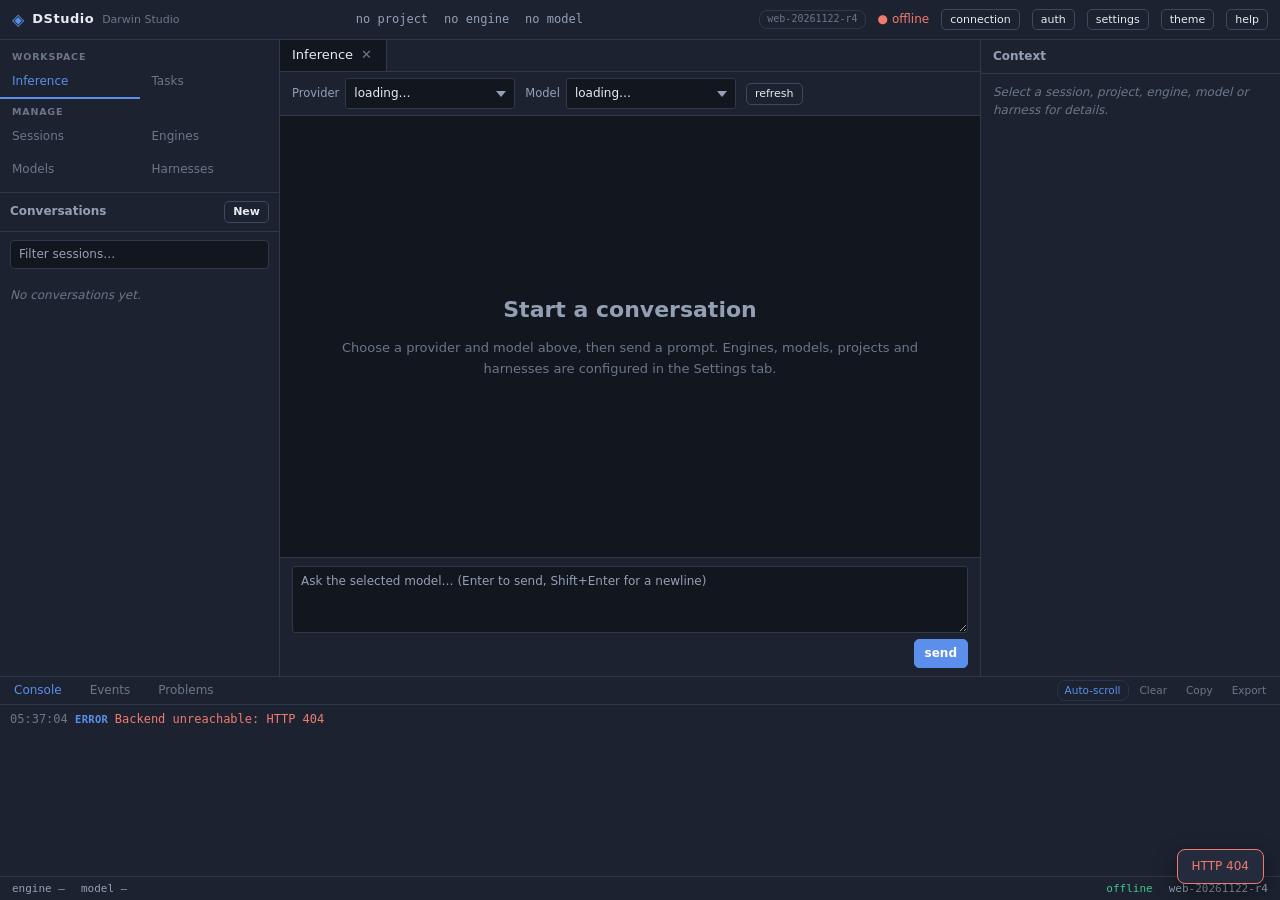
==== commit a1d21e50: "a" ====
--- a/plugins/eu.kalafatic.dstudio.teip/web/index.html
+++ b/plugins/eu.kalafatic.dstudio.teip/web/index.html
@@ -19,6 +19,7 @@
     <span id="top-model" class="top-item">no model</span>
   </div>
   <div class="topbar-right">
+    <span id="frontend-build" class="build-badge" title="Frontend revision">web r4</span>
     <span id="connection-status" class="conn conn-disconnected" title="Backend connection">&#9679; offline</span>
     <button id="btn-conn" class="btn btn-small" title="Connection diagnostics">connection</button>
     <button id="btn-auth" class="btn btn-small" title="Set server bearer token">auth</button>
@@ -31,12 +32,18 @@
 <div id="main">
   <aside id="left-panel">
     <nav id="left-nav">
-      <button class="nav-btn active" data-view="inference">Inference</button>
-      <button class="nav-btn" data-view="sessions">Sessions</button>
-      <button class="nav-btn" data-view="tasks">Tasks</button>
-      <button class="nav-btn" data-view="engines">Engines</button>
-      <button class="nav-btn" data-view="models">Models</button>
-      <button class="nav-btn" data-view="harnesses">Harnesses</button>
+      <div class="nav-group-label">Workspace</div>
+      <div class="nav-group">
+        <button class="nav-btn active" data-view="inference">Inference</button>
+        <button class="nav-btn" data-view="tasks">Tasks</button>
+      </div>
+      <div class="nav-group-label">Manage</div>
+      <div class="nav-group">
+        <button class="nav-btn" data-view="sessions">Sessions</button>
+        <button class="nav-btn" data-view="engines">Engines</button>
+        <button class="nav-btn" data-view="models">Models</button>
+        <button class="nav-btn" data-view="harnesses">Harnesses</button>
+      </div>
     </nav>
     <div id="left-content"></div>
   </aside>
@@ -115,6 +122,14 @@
   </div>
 </footer>
 
+<footer id="statusbar">
+  <span id="sb-engine" class="sb-item">engine —</span>
+  <span id="sb-model" class="sb-item">model —</span>
+  <span class="spacer"></span>
+  <span id="sb-status" class="sb-item">offline</span>
+  <span id="sb-build" class="sb-item">web r4</span>
+</footer>
+
 <div id="toast" class="toast" hidden></div>
 <script src="common.js"></script>
 <script src="tasks.js"></script>
--- a/plugins/eu.kalafatic.dstudio.teip/web/style.css
+++ b/plugins/eu.kalafatic.dstudio.teip/web/style.css
@@ -114,16 +114,30 @@
   width: 280px; flex: none; display: flex; flex-direction: column;
   min-height: 0; background: var(--panel); border-right: 1px solid var(--border);
 }
-#left-nav { display: flex; border-bottom: 1px solid var(--border); flex: none; }
+#left-nav { display: flex; flex-direction: column; border-bottom: 1px solid var(--border);
+  flex: none; padding: 4px 0; }
+.nav-group-label { font-size: 9.5px; text-transform: uppercase; letter-spacing: .8px;
+  color: var(--faint); font-weight: 600; padding: 6px 12px 2px; }
+.nav-group { display: grid; grid-template-columns: 1fr 1fr; }
 .nav-btn {
-  flex: 1; background: transparent; border: none;
+  background: transparent; border: none;
   border-bottom: 2px solid transparent; border-radius: 0; color: var(--faint);
-  padding: 8px 4px; font-size: 12px; cursor: pointer; font-family: var(--sans);
+  padding: 7px 12px; font-size: 12px; cursor: pointer; font-family: var(--sans);
+  text-align: left; white-space: nowrap;
 }
 .nav-btn:hover { color: var(--text); background: transparent;
   border-color: transparent; }
 .nav-btn.active { color: var(--accent); border-bottom-color: var(--accent); }
 #left-content { flex: 1; overflow-y: auto; min-height: 0; }
+.build-badge { font-family: var(--mono); font-size: 10px; color: var(--faint);
+  border: 1px solid var(--border); border-radius: 8px; padding: 1px 7px;
+  white-space: nowrap; }
+#statusbar { display: flex; align-items: center; gap: 16px; height: 24px;
+  flex: none; padding: 0 12px; background: var(--panel);
+  border-top: 1px solid var(--border); font-size: 11px; }
+.sb-item { font-family: var(--mono); color: var(--muted); white-space: nowrap;
+  overflow: hidden; text-overflow: ellipsis; }
+#sb-status { color: var(--ok); }
 
 #work-area { flex: 1; display: flex; flex-direction: column; min-width: 0;
   background: var(--bg); }
@@ -226,10 +240,55 @@
 .msg .text code.md-inline { font-family: var(--mono); font-size: 11.5px;
   background: var(--panel2); border: 1px solid var(--border); border-radius: 4px;
   padding: 0 4px; }
-.msg .text pre { margin: 0 0 8px; background: var(--bg); border: 1px solid var(--border);
-  border-radius: 6px; padding: 9px 11px; overflow-x: auto; }
+.msg .text pre { margin: 0 0 8px; background: var(--code); border: 1px solid var(--border);
+  border-radius: 0 0 6px 6px; padding: 9px 11px; overflow-x: auto; }
 .msg .text pre code.md-code { font-family: var(--mono); font-size: 11.5px;
   white-space: pre; border: none; background: none; padding: 0; }
+/* message header row: role, time and copy action */
+.msg-head { display: flex; align-items: center; gap: 8px; margin-bottom: 3px; }
+.msg .who { font-size: 10px; text-transform: uppercase; letter-spacing: .7px;
+  color: var(--faint); }
+.msg.user .who { color: var(--accent); }
+.msg-time { font-family: var(--mono); font-size: 10px; color: var(--faint); }
+.msg-action { padding: 1px 7px; font-size: 10px; border-radius: 8px;
+  color: var(--faint); background: transparent; border: 1px solid var(--border);
+  cursor: pointer; }
+.msg-action:hover { color: var(--accent); border-color: var(--accent); }
+/* code block header with language + copy control */
+.md-code-head { display: flex; align-items: center; justify-content: space-between;
+  margin: 0 0 0; background: var(--panel2); border: 1px solid var(--border);
+  border-bottom: none; border-radius: 6px 6px 0 0; padding: 3px 8px;
+  font-family: var(--mono); font-size: 10px; color: var(--muted);
+  text-transform: lowercase; }
+.md-copy { padding: 1px 8px; font-size: 10px; border-radius: 8px;
+  color: var(--muted); background: transparent; border: 1px solid var(--border);
+  cursor: pointer; font-family: var(--sans); }
+.md-copy:hover { color: var(--accent); border-color: var(--accent); }
+/* syntax highlighting (highlightCode in common.js) */
+.syn-kw { color: var(--accent2); }
+.syn-str { color: var(--ok); }
+.syn-com { color: var(--faint); font-style: italic; }
+.syn-num { color: var(--warn); }
+.syn-fn { color: var(--info); }
+.syn-type { color: var(--accent); }
+/* sessions filter */
+.list-search { width: calc(100% - 20px); margin: 8px 10px; padding: 5px 8px;
+  font-size: 12px; border-radius: 4px; }
+/* project file browser (right context panel) */
+.ctx-files { margin-top: 10px; }
+.ctx-files-head { display: flex; align-items: center; justify-content: space-between;
+  gap: 8px; }
+.file-row { display: flex; align-items: center; justify-content: space-between;
+  gap: 8px; padding: 2px 0; cursor: pointer; }
+.file-row:hover .file-name { color: var(--accent); }
+.file-name { font-family: var(--mono); font-size: 11px; color: var(--muted);
+  overflow: hidden; text-overflow: ellipsis; white-space: nowrap; }
+.file-name.dir { color: var(--text); }
+.file-preview { font-family: var(--mono); font-size: 10.5px; line-height: 1.5;
+  background: var(--bg); border: 1px solid var(--border); border-radius: 5px;
+  padding: 8px 10px; margin-top: 6px; max-height: 300px; overflow: auto;
+  white-space: pre-wrap; word-break: break-all; }
+
 #composer { border-top: 1px solid var(--border); background: var(--panel);
   padding: 8px 12px; display: flex; flex-direction: column; gap: 6px; flex: none; }
 #composer textarea { width: 100%; min-height: 54px; }
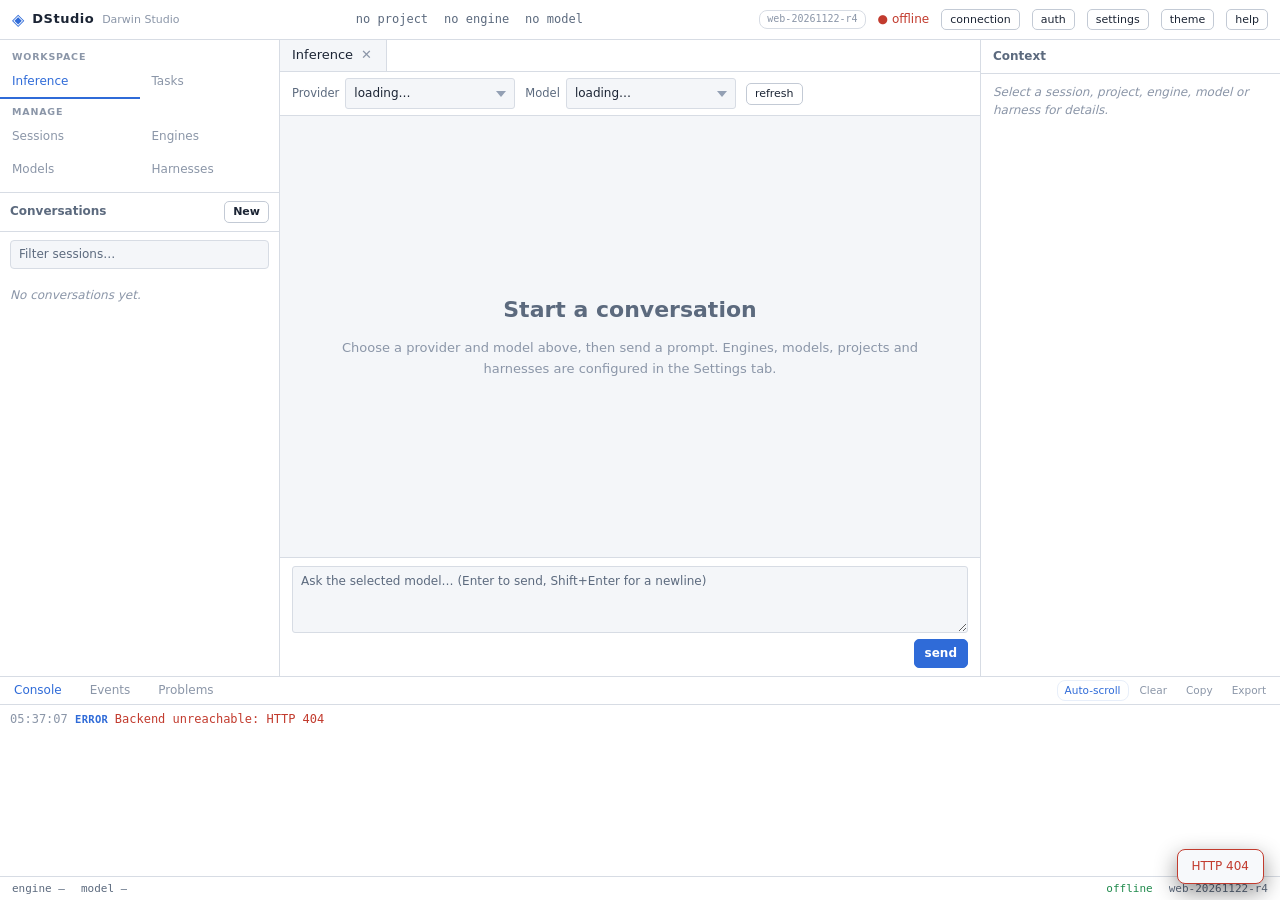
==== commit 039307ca: "z" ====
--- a/plugins/eu.kalafatic.dstudio.teip/web/index.html
+++ b/plugins/eu.kalafatic.dstudio.teip/web/index.html
@@ -1,5 +1,5 @@
 <!DOCTYPE html>
-<html lang="en" data-theme="dark">
+<html lang="en" data-theme="light">
 <head>
 <meta charset="utf-8">
 <meta name="viewport" content="width=device-width, initial-scale=1">
